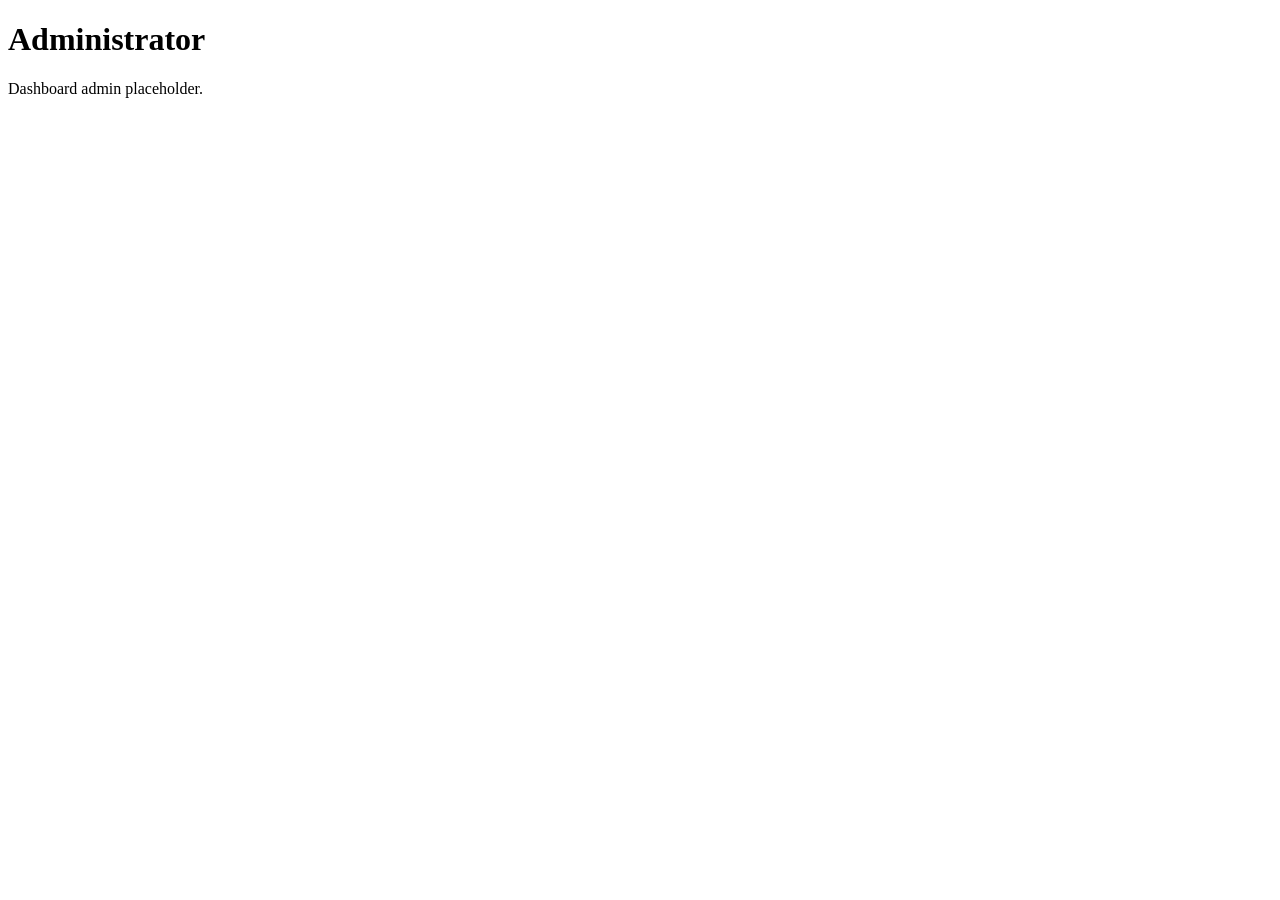
==== admin.html @ cb488da9 "Add files via upload" ====
<!DOCTYPE html><html><head><meta charset="UTF-8"><title>Admin</title><link rel="stylesheet" href="css/main.css"></head><body><div class="page"><h1>Administrator</h1><p>Dashboard admin placeholder.</p></div></body></html>
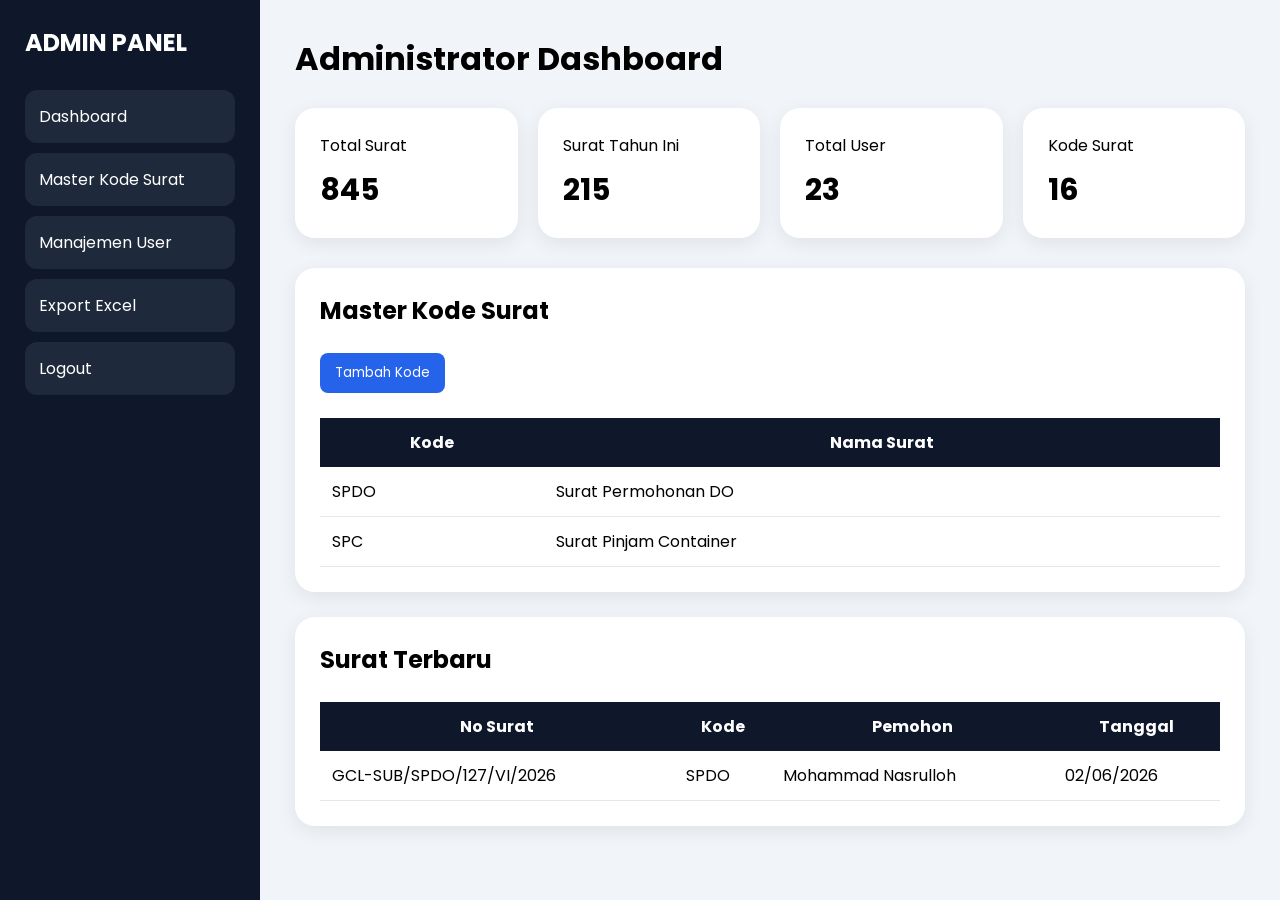
==== commit 775b3562: "Update admin.html" ====
--- a/admin.html
+++ b/admin.html
@@ -1 +1,242 @@
-<!DOCTYPE html><html><head><meta charset="UTF-8"><title>Admin</title><link rel="stylesheet" href="css/main.css"></head><body><div class="page"><h1>Administrator</h1><p>Dashboard admin placeholder.</p></div></body></html>+<!DOCTYPE html>
+<html lang="id">
+
+<head>
+
+<meta charset="UTF-8">
+<meta name="viewport" content="width=device-width, initial-scale=1.0">
+
+<title>Administrator</title>
+
+<link href="https://fonts.googleapis.com/css2?family=Poppins:wght@300;400;500;600;700&display=swap" rel="stylesheet">
+
+<style>
+
+*{
+margin:0;
+padding:0;
+box-sizing:border-box;
+font-family:'Poppins',sans-serif;
+}
+
+body{
+background:#f1f5f9;
+}
+
+.wrapper{
+display:flex;
+}
+
+.sidebar{
+width:260px;
+height:100vh;
+position:fixed;
+background:#0f172a;
+padding:25px;
+}
+
+.sidebar h2{
+color:white;
+margin-bottom:30px;
+}
+
+.sidebar a{
+display:block;
+padding:14px;
+margin-bottom:10px;
+border-radius:12px;
+background:#1e293b;
+color:white;
+text-decoration:none;
+}
+
+.main{
+margin-left:260px;
+width:100%;
+padding:35px;
+}
+
+.cards{
+display:grid;
+grid-template-columns:
+repeat(auto-fit,minmax(220px,1fr));
+gap:20px;
+margin-bottom:30px;
+}
+
+.card{
+background:white;
+padding:25px;
+border-radius:20px;
+box-shadow:0 5px 20px rgba(0,0,0,.08);
+}
+
+.card h2{
+font-size:30px;
+margin-top:10px;
+}
+
+.section{
+background:white;
+padding:25px;
+border-radius:20px;
+margin-bottom:25px;
+box-shadow:0 5px 20px rgba(0,0,0,.08);
+}
+
+table{
+width:100%;
+border-collapse:collapse;
+}
+
+th{
+background:#0f172a;
+color:white;
+padding:12px;
+}
+
+td{
+padding:12px;
+border-bottom:1px solid #e5e7eb;
+}
+
+.btn{
+padding:10px 15px;
+background:#2563eb;
+color:white;
+border:none;
+border-radius:8px;
+cursor:pointer;
+}
+
+</style>
+
+</head>
+
+<body>
+
+<div class="wrapper">
+
+<div class="sidebar">
+
+<h2>ADMIN PANEL</h2>
+
+<a href="admin.html">Dashboard</a>
+<a href="#">Master Kode Surat</a>
+<a href="#">Manajemen User</a>
+<a href="#">Export Excel</a>
+<a href="#">Logout</a>
+
+</div>
+
+<div class="main">
+
+<h1>Administrator Dashboard</h1>
+
+<br>
+
+<div class="cards">
+
+<div class="card">
+
+<p>Total Surat</p>
+
+<h2>845</h2>
+
+</div>
+
+<div class="card">
+
+<p>Surat Tahun Ini</p>
+
+<h2>215</h2>
+
+</div>
+
+<div class="card">
+
+<p>Total User</p>
+
+<h2>23</h2>
+
+</div>
+
+<div class="card">
+
+<p>Kode Surat</p>
+
+<h2>16</h2>
+
+</div>
+
+</div>
+
+<div class="section">
+
+<h2>Master Kode Surat</h2>
+
+<br>
+
+<button class="btn">
+Tambah Kode
+</button>
+
+<br><br>
+
+<table>
+
+<tr>
+<th>Kode</th>
+<th>Nama Surat</th>
+</tr>
+
+<tr>
+<td>SPDO</td>
+<td>Surat Permohonan DO</td>
+</tr>
+
+<tr>
+<td>SPC</td>
+<td>Surat Pinjam Container</td>
+</tr>
+
+</table>
+
+</div>
+
+<div class="section">
+
+<h2>Surat Terbaru</h2>
+
+<br>
+
+<table>
+
+<tr>
+
+<th>No Surat</th>
+<th>Kode</th>
+<th>Pemohon</th>
+<th>Tanggal</th>
+
+</tr>
+
+<tr>
+
+<td>GCL-SUB/SPDO/127/VI/2026</td>
+<td>SPDO</td>
+<td>Mohammad Nasrulloh</td>
+<td>02/06/2026</td>
+
+</tr>
+
+</table>
+
+</div>
+
+</div>
+
+</div>
+
+</body>
+</html>
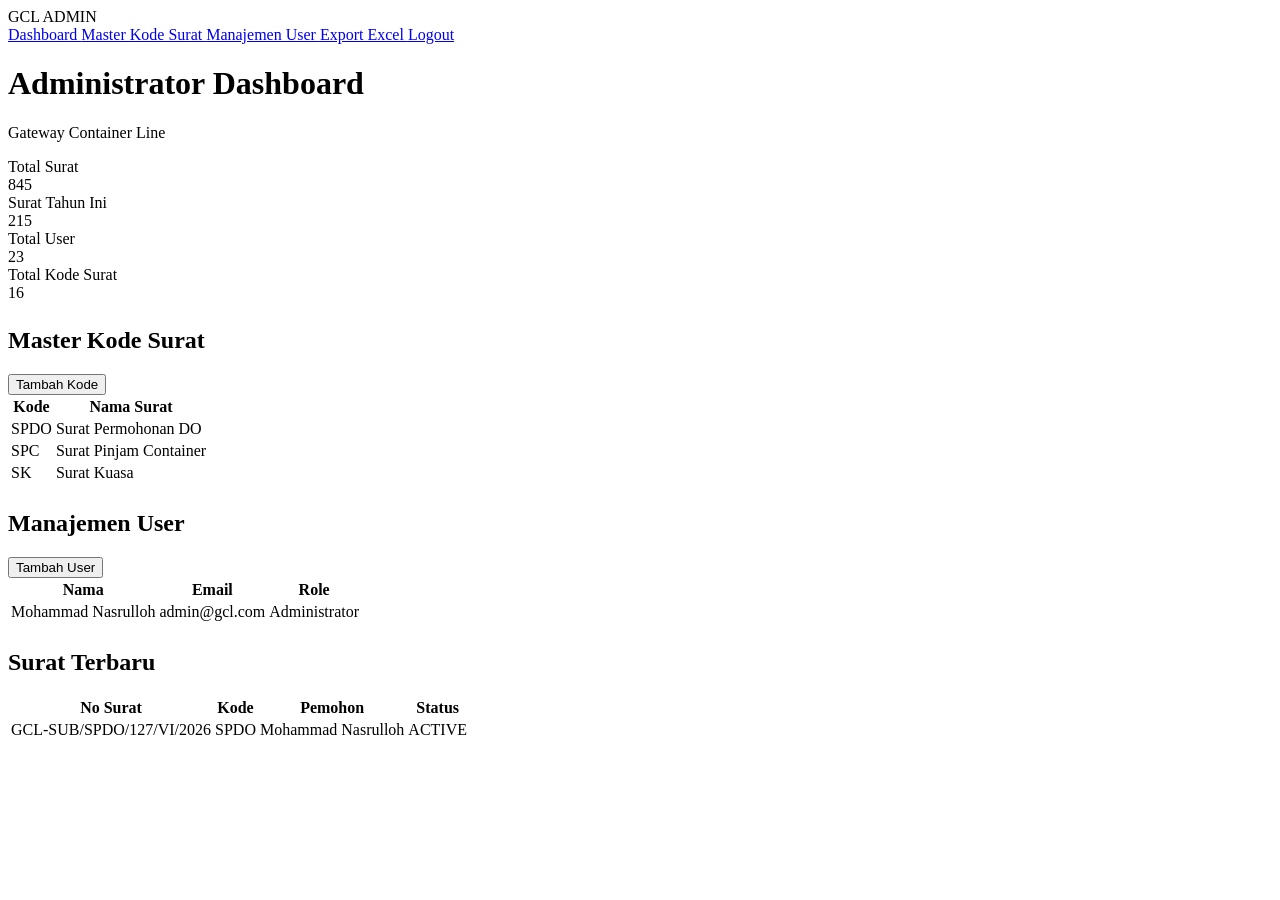
==== commit c5adbbc6: "Update admin.html" ====
--- a/admin.html
+++ b/admin.html
@@ -4,112 +4,22 @@
 <head>
 
 <meta charset="UTF-8">
-<meta name="viewport" content="width=device-width, initial-scale=1.0">
-
-<title>Administrator</title>
-
-<link href="https://fonts.googleapis.com/css2?family=Poppins:wght@300;400;500;600;700&display=swap" rel="stylesheet">
-
-<style>
-
-*{
-margin:0;
-padding:0;
-box-sizing:border-box;
-font-family:'Poppins',sans-serif;
-}
-
-body{
-background:#f1f5f9;
-}
-
-.wrapper{
-display:flex;
-}
-
-.sidebar{
-width:260px;
-height:100vh;
-position:fixed;
-background:#0f172a;
-padding:25px;
-}
-
-.sidebar h2{
-color:white;
-margin-bottom:30px;
-}
-
-.sidebar a{
-display:block;
-padding:14px;
-margin-bottom:10px;
-border-radius:12px;
-background:#1e293b;
-color:white;
-text-decoration:none;
-}
-
-.main{
-margin-left:260px;
-width:100%;
-padding:35px;
-}
-
-.cards{
-display:grid;
-grid-template-columns:
-repeat(auto-fit,minmax(220px,1fr));
-gap:20px;
-margin-bottom:30px;
-}
-
-.card{
-background:white;
-padding:25px;
-border-radius:20px;
-box-shadow:0 5px 20px rgba(0,0,0,.08);
-}
-
-.card h2{
-font-size:30px;
-margin-top:10px;
-}
-
-.section{
-background:white;
-padding:25px;
-border-radius:20px;
-margin-bottom:25px;
-box-shadow:0 5px 20px rgba(0,0,0,.08);
-}
-
-table{
-width:100%;
-border-collapse:collapse;
-}
-
-th{
-background:#0f172a;
-color:white;
-padding:12px;
-}
-
-td{
-padding:12px;
-border-bottom:1px solid #e5e7eb;
-}
-
-.btn{
-padding:10px 15px;
-background:#2563eb;
-color:white;
-border:none;
-border-radius:8px;
-cursor:pointer;
-}
-
-</style>
+
+<meta
+name="viewport"
+content="width=device-width, initial-scale=1.0">
+
+<title>
+Administrator Dashboard
+</title>
+
+<link
+rel="stylesheet"
+href="css/main.css">
+
+<link
+href="https://fonts.googleapis.com/css2?family=Poppins:wght@300;400;500;600;700&display=swap"
+rel="stylesheet">
 
 </head>
 
@@ -117,126 +27,344 @@
 
 <div class="wrapper">
 
-<div class="sidebar">
-
-<h2>ADMIN PANEL</h2>
-
-<a href="admin.html">Dashboard</a>
-<a href="#">Master Kode Surat</a>
-<a href="#">Manajemen User</a>
-<a href="#">Export Excel</a>
-<a href="#">Logout</a>
+    <!-- SIDEBAR -->
+
+    <aside class="sidebar">
+
+        <div class="sidebar-logo">
+
+            GCL ADMIN
+
+        </div>
+
+        <nav>
+
+            <a
+                href="admin.html"
+                class="active">
+
+                Dashboard
+
+            </a>
+
+            <a href="#">
+
+                Master Kode Surat
+
+            </a>
+
+            <a href="#">
+
+                Manajemen User
+
+            </a>
+
+            <a href="#">
+
+                Export Excel
+
+            </a>
+
+            <a href="index.html">
+
+                Logout
+
+            </a>
+
+        </nav>
+
+    </aside>
+
+    <!-- MAIN CONTENT -->
+
+    <main class="main">
+
+        <div class="page-header">
+
+            <h1>
+                Administrator Dashboard
+            </h1>
+
+            <p>
+                Gateway Container Line
+            </p>
+
+        </div>
+
+        <!-- CARD STATISTIK -->
+
+        <section class="cards">
+
+            <div class="card">
+
+                <div class="stat-title">
+
+                    Total Surat
+
+                </div>
+
+                <div class="stat-value">
+
+                    845
+
+                </div>
+
+            </div>
+
+            <div class="card">
+
+                <div class="stat-title">
+
+                    Surat Tahun Ini
+
+                </div>
+
+                <div class="stat-value">
+
+                    215
+
+                </div>
+
+            </div>
+
+            <div class="card">
+
+                <div class="stat-title">
+
+                    Total User
+
+                </div>
+
+                <div class="stat-value">
+
+                    23
+
+                </div>
+
+            </div>
+
+            <div class="card">
+
+                <div class="stat-title">
+
+                    Total Kode Surat
+
+                </div>
+
+                <div class="stat-value">
+
+                    16
+
+                </div>
+
+            </div>
+
+        </section>
+
+        <!-- MASTER KODE SURAT -->
+
+        <section
+            class="table-card"
+            style="margin-top:25px;">
+
+            <div class="section-header">
+
+                <h2>
+
+                    Master Kode Surat
+
+                </h2>
+
+                <button
+                    class="btn btn-primary">
+
+                    Tambah Kode
+
+                </button>
+
+            </div>
+
+            <table>
+
+                <thead>
+
+                    <tr>
+
+                        <th>Kode</th>
+                        <th>Nama Surat</th>
+
+                    </tr>
+
+                </thead>
+
+                <tbody>
+
+                    <tr>
+
+                        <td>SPDO</td>
+
+                        <td>
+                            Surat Permohonan DO
+                        </td>
+
+                    </tr>
+
+                    <tr>
+
+                        <td>SPC</td>
+
+                        <td>
+                            Surat Pinjam Container
+                        </td>
+
+                    </tr>
+
+                    <tr>
+
+                        <td>SK</td>
+
+                        <td>
+                            Surat Kuasa
+                        </td>
+
+                    </tr>
+
+                </tbody>
+
+            </table>
+
+        </section>
+
+        <!-- USER MANAGEMENT -->
+
+        <section
+            class="table-card"
+            style="margin-top:25px;">
+
+            <div class="section-header">
+
+                <h2>
+
+                    Manajemen User
+
+                </h2>
+
+                <button
+                    class="btn btn-primary">
+
+                    Tambah User
+
+                </button>
+
+            </div>
+
+            <table>
+
+                <thead>
+
+                    <tr>
+
+                        <th>Nama</th>
+                        <th>Email</th>
+                        <th>Role</th>
+
+                    </tr>
+
+                </thead>
+
+                <tbody>
+
+                    <tr>
+
+                        <td>
+                            Mohammad Nasrulloh
+                        </td>
+
+                        <td>
+                            admin@gcl.com
+                        </td>
+
+                        <td>
+                            Administrator
+                        </td>
+
+                    </tr>
+
+                </tbody>
+
+            </table>
+
+        </section>
+
+        <!-- SURAT TERBARU -->
+
+        <section
+            class="table-card"
+            style="margin-top:25px;">
+
+            <h2
+                style="margin-bottom:20px;">
+
+                Surat Terbaru
+
+            </h2>
+
+            <table>
+
+                <thead>
+
+                    <tr>
+
+                        <th>No Surat</th>
+                        <th>Kode</th>
+                        <th>Pemohon</th>
+                        <th>Status</th>
+
+                    </tr>
+
+                </thead>
+
+                <tbody>
+
+                    <tr>
+
+                        <td>
+                            GCL-SUB/SPDO/127/VI/2026
+                        </td>
+
+                        <td>
+                            SPDO
+                        </td>
+
+                        <td>
+                            Mohammad Nasrulloh
+                        </td>
+
+                        <td>
+
+                            <span
+                                class="status-active">
+
+                                ACTIVE
+
+                            </span>
+
+                        </td>
+
+                    </tr>
+
+                </tbody>
+
+            </table>
+
+        </section>
+
+    </main>
 
 </div>
 
-<div class="main">
-
-<h1>Administrator Dashboard</h1>
-
-<br>
-
-<div class="cards">
-
-<div class="card">
-
-<p>Total Surat</p>
-
-<h2>845</h2>
-
-</div>
-
-<div class="card">
-
-<p>Surat Tahun Ini</p>
-
-<h2>215</h2>
-
-</div>
-
-<div class="card">
-
-<p>Total User</p>
-
-<h2>23</h2>
-
-</div>
-
-<div class="card">
-
-<p>Kode Surat</p>
-
-<h2>16</h2>
-
-</div>
-
-</div>
-
-<div class="section">
-
-<h2>Master Kode Surat</h2>
-
-<br>
-
-<button class="btn">
-Tambah Kode
-</button>
-
-<br><br>
-
-<table>
-
-<tr>
-<th>Kode</th>
-<th>Nama Surat</th>
-</tr>
-
-<tr>
-<td>SPDO</td>
-<td>Surat Permohonan DO</td>
-</tr>
-
-<tr>
-<td>SPC</td>
-<td>Surat Pinjam Container</td>
-</tr>
-
-</table>
-
-</div>
-
-<div class="section">
-
-<h2>Surat Terbaru</h2>
-
-<br>
-
-<table>
-
-<tr>
-
-<th>No Surat</th>
-<th>Kode</th>
-<th>Pemohon</th>
-<th>Tanggal</th>
-
-</tr>
-
-<tr>
-
-<td>GCL-SUB/SPDO/127/VI/2026</td>
-<td>SPDO</td>
-<td>Mohammad Nasrulloh</td>
-<td>02/06/2026</td>
-
-</tr>
-
-</table>
-
-</div>
-
-</div>
-
-</div>
+<script src="js/admin.js"></script>
 
 </body>
+
 </html>
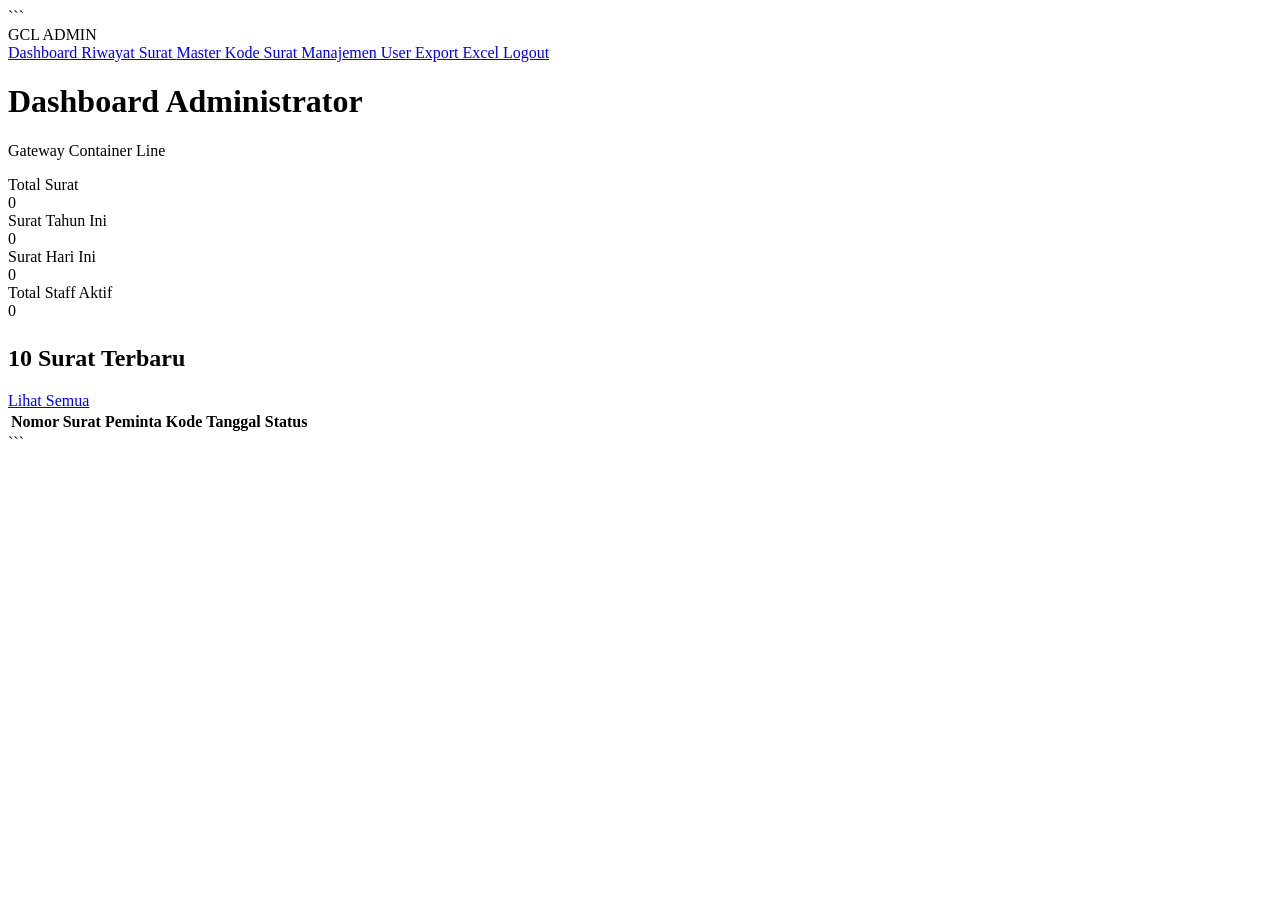
==== commit 0aedb5d7: "Update admin.html" ====
--- a/admin.html
+++ b/admin.html
@@ -1,4 +1,5 @@
 <!DOCTYPE html>
+
 <html lang="id">
 
 <head>
@@ -10,7 +11,7 @@
 content="width=device-width, initial-scale=1.0">
 
 <title>
-Administrator Dashboard
+Admin Dashboard
 </title>
 
 <link
@@ -27,342 +28,231 @@
 
 <div class="wrapper">
 
-    <!-- SIDEBAR -->
-
-    <aside class="sidebar">
-
-        <div class="sidebar-logo">
-
-            GCL ADMIN
-
-        </div>
-
-        <nav>
+```
+<!-- SIDEBAR -->
+
+<aside class="sidebar">
+
+    <div class="sidebar-logo">
+
+        GCL ADMIN
+
+    </div>
+
+    <nav>
+
+        <a
+            href="admin.html"
+            class="active">
+
+            Dashboard
+
+        </a>
+
+        <a href="history.html">
+
+            Riwayat Surat
+
+        </a>
+
+        <a href="#">
+
+            Master Kode Surat
+
+        </a>
+
+        <a href="#">
+
+            Manajemen User
+
+        </a>
+
+        <a href="#">
+
+            Export Excel
+
+        </a>
+
+        <a
+            href="index.html"
+            class="logout-btn">
+
+            Logout
+
+        </a>
+
+    </nav>
+
+</aside>
+
+<!-- MAIN -->
+
+<main class="main">
+
+    <div class="page-header">
+
+        <h1>
+
+            Dashboard Administrator
+
+        </h1>
+
+        <p>
+
+            Gateway Container Line
+
+        </p>
+
+    </div>
+
+    <!-- STATISTICS -->
+
+    <section class="cards">
+
+        <div class="card">
+
+            <div class="stat-title">
+
+                Total Surat
+
+            </div>
+
+            <div
+                class="stat-value"
+                id="totalLetters">
+
+                0
+
+            </div>
+
+        </div>
+
+        <div class="card">
+
+            <div class="stat-title">
+
+                Surat Tahun Ini
+
+            </div>
+
+            <div
+                class="stat-value"
+                id="yearLetters">
+
+                0
+
+            </div>
+
+        </div>
+
+        <div class="card">
+
+            <div class="stat-title">
+
+                Surat Hari Ini
+
+            </div>
+
+            <div
+                class="stat-value"
+                id="todayLetters">
+
+                0
+
+            </div>
+
+        </div>
+
+        <div class="card">
+
+            <div class="stat-title">
+
+                Total Staff Aktif
+
+            </div>
+
+            <div
+                class="stat-value"
+                id="totalUsers">
+
+                0
+
+            </div>
+
+        </div>
+
+    </section>
+
+    <!-- SURAT TERBARU -->
+
+    <section
+        class="table-card"
+        style="margin-top:25px;">
+
+        <div class="section-header">
+
+            <h2>
+
+                10 Surat Terbaru
+
+            </h2>
 
             <a
-                href="admin.html"
-                class="active">
-
-                Dashboard
+                href="history.html"
+                class="btn btn-primary">
+
+                Lihat Semua
 
             </a>
 
-            <a href="#">
-
-                Master Kode Surat
-
-            </a>
-
-            <a href="#">
-
-                Manajemen User
-
-            </a>
-
-            <a href="#">
-
-                Export Excel
-
-            </a>
-
-            <a href="index.html">
-
-                Logout
-
-            </a>
-
-        </nav>
-
-    </aside>
-
-    <!-- MAIN CONTENT -->
-
-    <main class="main">
-
-        <div class="page-header">
-
-            <h1>
-                Administrator Dashboard
-            </h1>
-
-            <p>
-                Gateway Container Line
-            </p>
-
-        </div>
-
-        <!-- CARD STATISTIK -->
-
-        <section class="cards">
-
-            <div class="card">
-
-                <div class="stat-title">
-
-                    Total Surat
-
-                </div>
-
-                <div class="stat-value">
-
-                    845
-
-                </div>
-
-            </div>
-
-            <div class="card">
-
-                <div class="stat-title">
-
-                    Surat Tahun Ini
-
-                </div>
-
-                <div class="stat-value">
-
-                    215
-
-                </div>
-
-            </div>
-
-            <div class="card">
-
-                <div class="stat-title">
-
-                    Total User
-
-                </div>
-
-                <div class="stat-value">
-
-                    23
-
-                </div>
-
-            </div>
-
-            <div class="card">
-
-                <div class="stat-title">
-
-                    Total Kode Surat
-
-                </div>
-
-                <div class="stat-value">
-
-                    16
-
-                </div>
-
-            </div>
-
-        </section>
-
-        <!-- MASTER KODE SURAT -->
-
-        <section
-            class="table-card"
-            style="margin-top:25px;">
-
-            <div class="section-header">
-
-                <h2>
-
-                    Master Kode Surat
-
-                </h2>
-
-                <button
-                    class="btn btn-primary">
-
-                    Tambah Kode
-
-                </button>
-
-            </div>
-
-            <table>
-
-                <thead>
-
-                    <tr>
-
-                        <th>Kode</th>
-                        <th>Nama Surat</th>
-
-                    </tr>
-
-                </thead>
-
-                <tbody>
-
-                    <tr>
-
-                        <td>SPDO</td>
-
-                        <td>
-                            Surat Permohonan DO
-                        </td>
-
-                    </tr>
-
-                    <tr>
-
-                        <td>SPC</td>
-
-                        <td>
-                            Surat Pinjam Container
-                        </td>
-
-                    </tr>
-
-                    <tr>
-
-                        <td>SK</td>
-
-                        <td>
-                            Surat Kuasa
-                        </td>
-
-                    </tr>
-
-                </tbody>
-
-            </table>
-
-        </section>
-
-        <!-- USER MANAGEMENT -->
-
-        <section
-            class="table-card"
-            style="margin-top:25px;">
-
-            <div class="section-header">
-
-                <h2>
-
-                    Manajemen User
-
-                </h2>
-
-                <button
-                    class="btn btn-primary">
-
-                    Tambah User
-
-                </button>
-
-            </div>
-
-            <table>
-
-                <thead>
-
-                    <tr>
-
-                        <th>Nama</th>
-                        <th>Email</th>
-                        <th>Role</th>
-
-                    </tr>
-
-                </thead>
-
-                <tbody>
-
-                    <tr>
-
-                        <td>
-                            Mohammad Nasrulloh
-                        </td>
-
-                        <td>
-                            admin@gcl.com
-                        </td>
-
-                        <td>
-                            Administrator
-                        </td>
-
-                    </tr>
-
-                </tbody>
-
-            </table>
-
-        </section>
-
-        <!-- SURAT TERBARU -->
-
-        <section
-            class="table-card"
-            style="margin-top:25px;">
-
-            <h2
-                style="margin-bottom:20px;">
-
-                Surat Terbaru
-
-            </h2>
-
-            <table>
-
-                <thead>
-
-                    <tr>
-
-                        <th>No Surat</th>
-                        <th>Kode</th>
-                        <th>Pemohon</th>
-                        <th>Status</th>
-
-                    </tr>
-
-                </thead>
-
-                <tbody>
-
-                    <tr>
-
-                        <td>
-                            GCL-SUB/SPDO/127/VI/2026
-                        </td>
-
-                        <td>
-                            SPDO
-                        </td>
-
-                        <td>
-                            Mohammad Nasrulloh
-                        </td>
-
-                        <td>
-
-                            <span
-                                class="status-active">
-
-                                ACTIVE
-
-                            </span>
-
-                        </td>
-
-                    </tr>
-
-                </tbody>
-
-            </table>
-
-        </section>
-
-    </main>
+        </div>
+
+        <table>
+
+            <thead>
+
+                <tr>
+
+                    <th>
+                        Nomor Surat
+                    </th>
+
+                    <th>
+                        Peminta
+                    </th>
+
+                    <th>
+                        Kode
+                    </th>
+
+                    <th>
+                        Tanggal
+                    </th>
+
+                    <th>
+                        Status
+                    </th>
+
+                </tr>
+
+            </thead>
+
+            <tbody
+                id="recentLetters">
+
+            </tbody>
+
+        </table>
+
+    </section>
+
+</main>
+```
 
 </div>
 
+<script src="js/app.js"></script>
+
 <script src="js/admin.js"></script>
 
 </body>
--- a/css/main.css
+++ b/css/main.css
@@ -0,0 +1,169 @@
+/* ==========================================
+   REQUEST PAGE
+========================================== */
+
+.request-grid{
+
+    display:grid;
+    grid-template-columns:1fr 1fr;
+    gap:20px;
+    margin-bottom:20px;
+
+}
+
+.form-card-section{
+
+    background:#FFFFFF;
+    padding:25px;
+    border-radius:18px;
+    box-shadow:0 5px 15px rgba(0,0,0,.05);
+
+}
+
+.section-title{
+
+    margin-bottom:20px;
+    font-size:18px;
+    font-weight:600;
+    color:var(--primary);
+
+}
+
+.full-width{
+
+    width:100%;
+
+}
+
+.preview-card{
+
+    margin-top:20px;
+
+    background:
+    linear-gradient(
+        135deg,
+        #0F172A,
+        #1E40AF
+    );
+
+    color:white;
+
+    padding:25px;
+
+    border-radius:18px;
+
+    text-align:center;
+
+    box-shadow:
+    0 10px 25px rgba(0,0,0,.15);
+
+}
+
+.preview-label{
+
+    font-size:12px;
+    opacity:.8;
+    letter-spacing:1.5px;
+
+}
+
+.preview-number{
+
+    margin-top:12px;
+
+    font-size:28px;
+    font-weight:700;
+
+    color:#FFF200;
+
+    word-break:break-word;
+
+}
+
+.action-area{
+
+    margin-top:25px;
+    text-align:right;
+
+}
+
+.generate-btn{
+
+    min-width:280px;
+    height:52px;
+
+    font-size:15px;
+    font-weight:700;
+
+}
+
+/* CARD REQUEST */
+
+.form-card{
+
+    background:white;
+
+    padding:30px;
+
+    border-radius:20px;
+
+    box-shadow:
+    0 10px 25px rgba(0,0,0,.08);
+
+}
+
+/* INPUT IMPROVEMENT */
+
+.form-group input,
+.form-group select,
+.form-group textarea{
+
+    margin-top:5px;
+
+    transition:.3s;
+
+}
+
+.form-group input:hover,
+.form-group select:hover,
+.form-group textarea:hover{
+
+    border-color:#1E40AF;
+
+}
+
+.form-group input:focus,
+.form-group select:focus,
+.form-group textarea:focus{
+
+    border-color:#1E40AF;
+
+    box-shadow:
+    0 0 0 4px rgba(30,64,175,.12);
+
+}
+
+/* RESPONSIVE */
+
+@media(max-width:768px){
+
+    .request-grid{
+
+        grid-template-columns:1fr;
+
+    }
+
+    .generate-btn{
+
+        width:100%;
+        min-width:100%;
+
+    }
+
+    .preview-number{
+
+        font-size:22px;
+
+    }
+
+}
